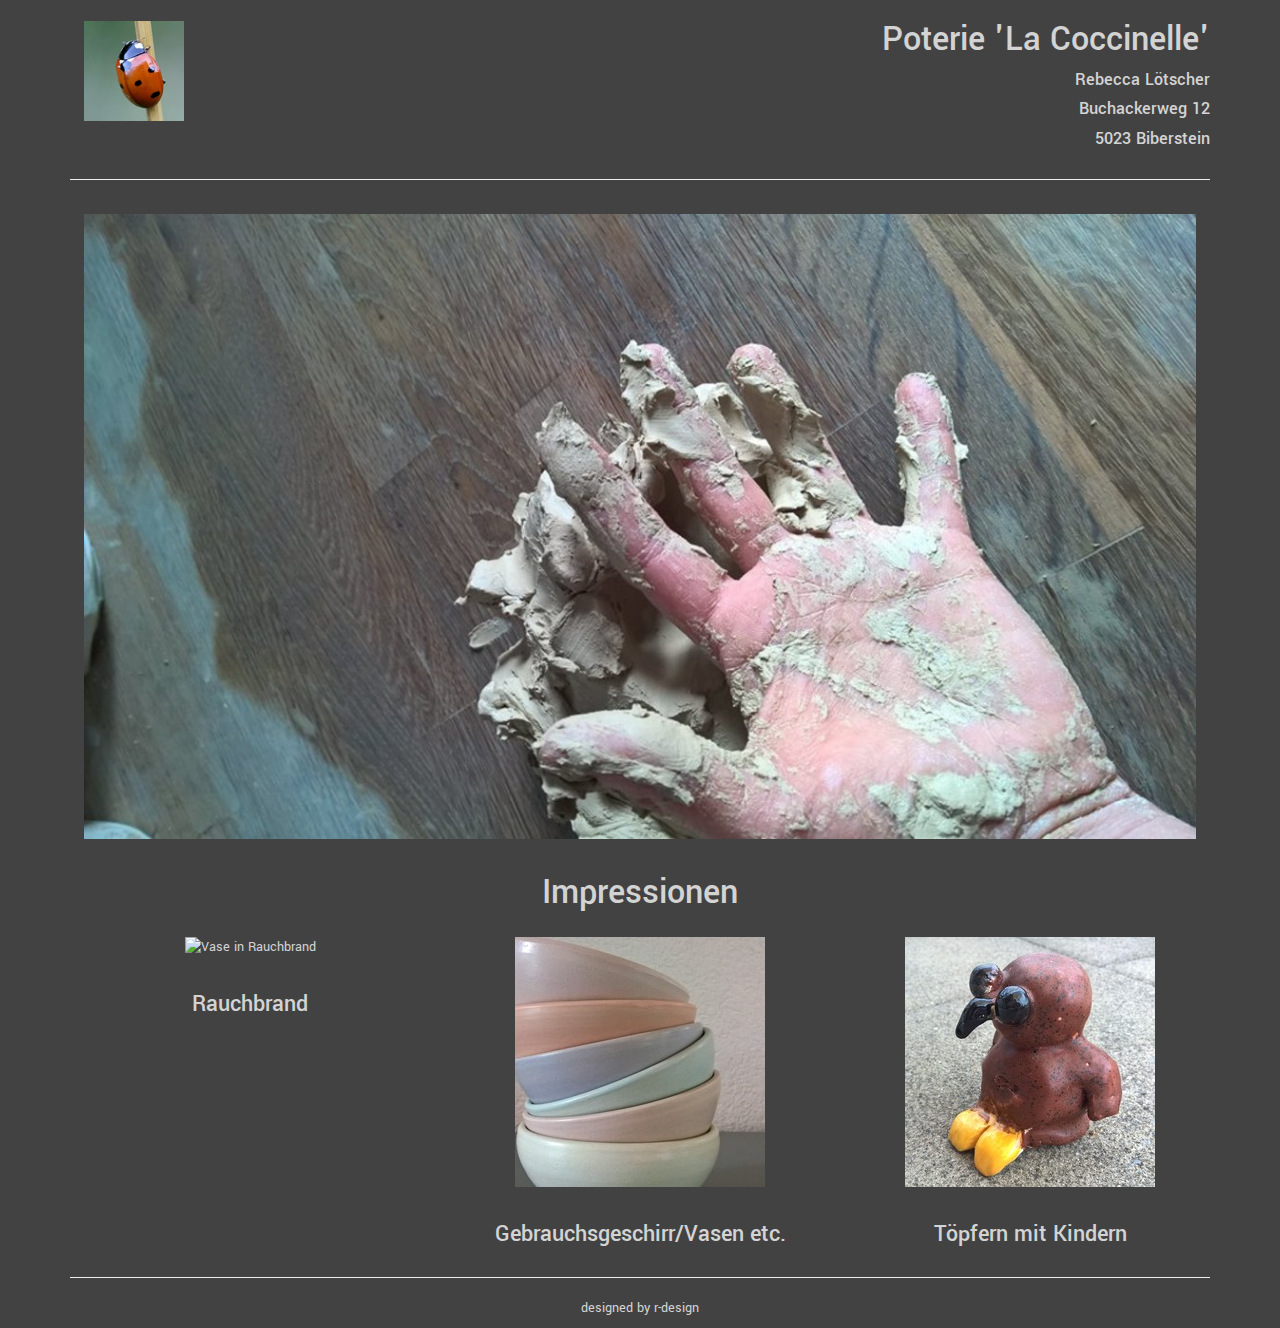
==== index.html @ 9c575f83 "docs: add rauchbrand.html and link to index.html; include navigation buttons" ====
<!DOCTYPE html>
<html>
  <head>
    <meta charset="utf-8">
    <link href="https://fonts.googleapis.com/css?family=Yantramanav" rel="stylesheet">
    <meta name="viewport" content="width=device-width, initial-scale=1">
    <!-- Bootstrap and custom style sheets -->
    <link rel="stylesheet" href="css/bootstrap.min.css">
    <link rel="stylesheet" href="css/master.css">
    <title>Poterie 'La Coccinelle'</title>
  </head>
  <body>
    <!-- complete content of home page -->
    <div class="container">
      <!-- header -->
      <header class="row text-center">
        <div class="col-md-6 text-left">
          <img class="logo" src="pictures/logo.svg" alt="Logo">
        </div>
        <div class="col-md-6 text-right">
          <h1>Poterie 'La Coccinelle'</h1>
          <h4>Rebecca Lötscher</h4>
          <h4>Buchackerweg 12</h4>
          <h4>5023 Biberstein</h4>
        </div>
      </header>
      <!-- devider header/main -->
      <section class="row">
        <div class="col-md-12">
          <hr>
        </div>
      </section>
      <!-- title picture -->
      <article class="row">
        <div class="col-md-12">
          <img class="img-responsive" src="pictures/hand.jpg" alt="Hand mit Ton">
        </div>
      </article>
      <!-- title -->
      <section class="row">
        <div class="col-md-12 text-center">
          <h1>Impressionen</h1>
        </div>
      </section>
      <!-- main content incl. links -->
      <section class="row">
        <!-- Rauchbrand section -->
        <article class="col-md-4 text-center">
          <img src="pictures/rauchbrand.jpg" alt="Vase in Rauchbrand">
         <h3>
           <a href="html/rauchbrand.html">Rauchbrand</a>
         </h3>
        </article>
        <!-- Sonstiges section -->
        <article class="col-md-4 text-center">
          <img src="pictures/bowls_q_250.jpg" alt="">
          <h3>
            <a href="#">Gebrauchsgeschirr/Vasen etc.</a>
          </h3>
        </article>
        <!-- Kinder section -->
        <article class="col-md-4 text-center">
          <img src="pictures/eule_q_250.jpg" alt="">
          <h3>
            <a href="#">Töpfern mit Kindern</a>
          </h3>
        </article>
      </section>
      <!-- devider main/footer -->
      <section class="row">
        <div class="col-md-12">
          <hr>
        </div>
      </section>
      <!-- footer -->
      <footer class="row">
        <div class="col-md-12 text-center">
          <p>designed by r-design</p>
        </div>
      </footer>

    </div>
  </body>
</html>
---- css/master.css ----
body {
  background-color: #424242;
  color: lightgrey;
  font-family: 'Yantramanav', sans-serif;
}

a {
  color: inherit;
}

a:hover {
  color: black;
}

img {
  padding: 1em;
}

.logo {
  padding-top: 1.5em;
}

.custom-button {
  background-color: inherit;
  color: inherit;
  margin: 2em;
  border-radius: 0px;
}
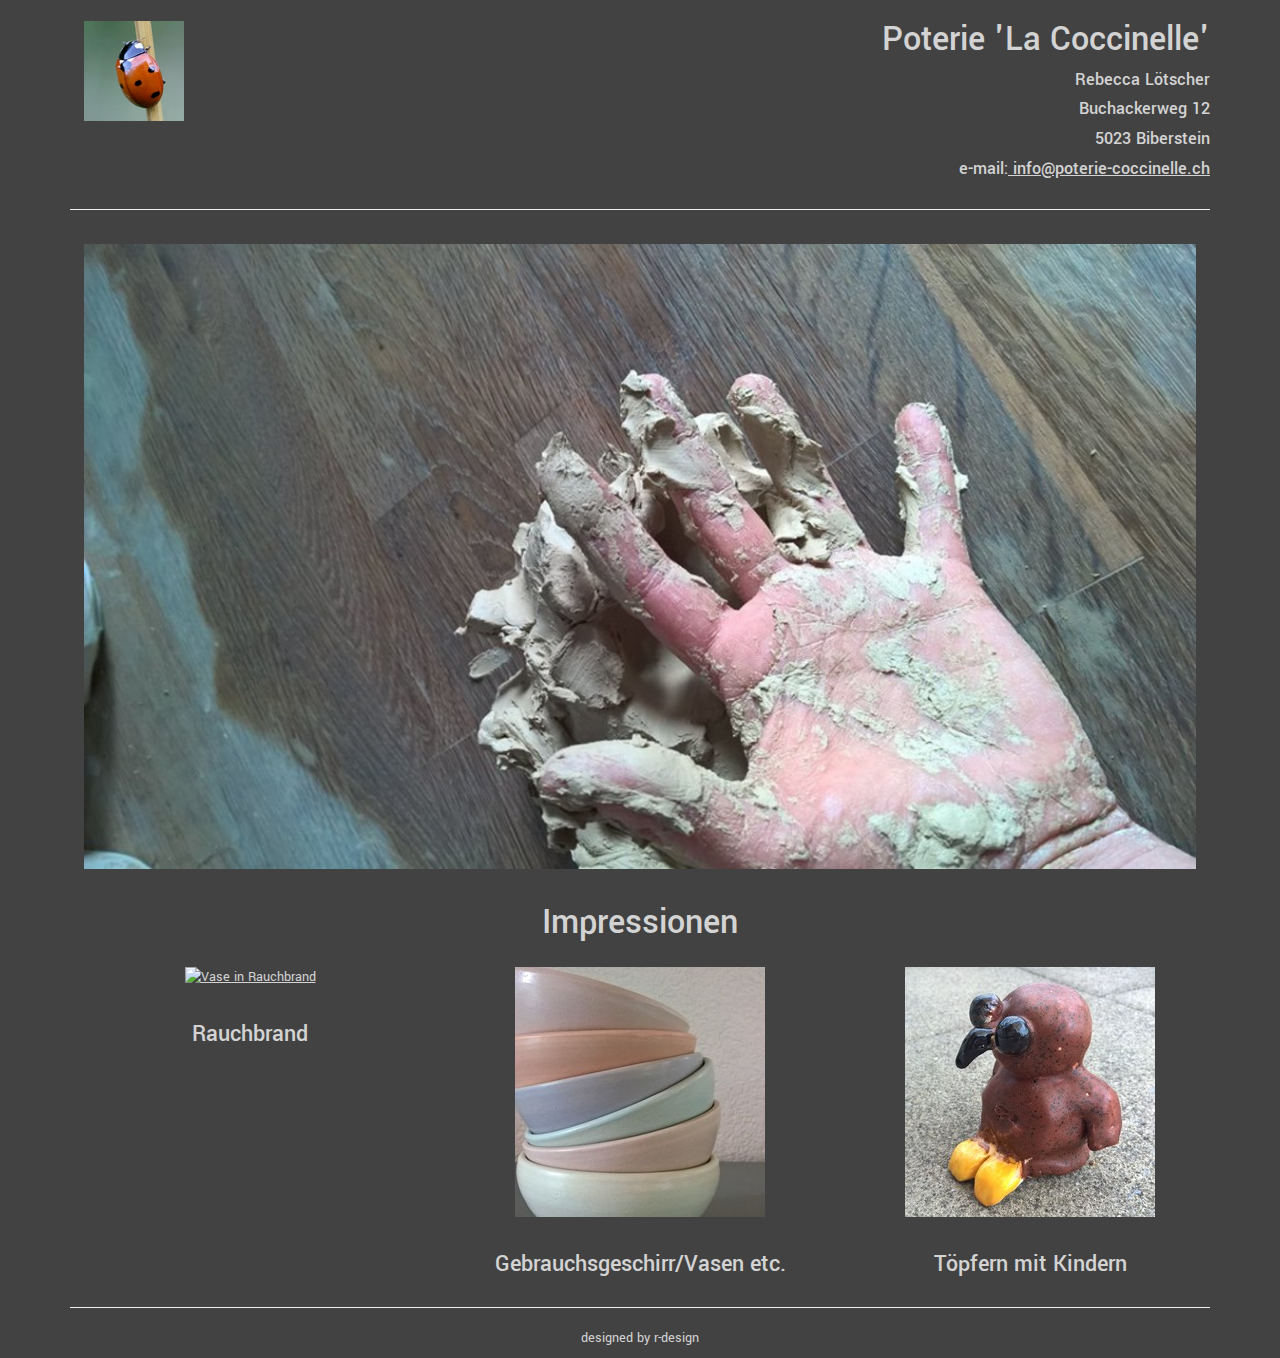
==== commit f7c4e0dc: "docs: add remaining pages and minor changes to content and style" ====
--- a/index.html
+++ b/index.html
@@ -22,6 +22,7 @@
           <h4>Rebecca Lötscher</h4>
           <h4>Buchackerweg 12</h4>
           <h4>5023 Biberstein</h4>
+          <h4>e-mail:<a class="mail" href="mailto:info@poterie-coccinelle.ch"> info@poterie-coccinelle.ch</h4>
         </div>
       </header>
       <!-- devider header/main -->
@@ -55,14 +56,14 @@
         <article class="col-md-4 text-center">
           <img src="pictures/bowls_q_250.jpg" alt="">
           <h3>
-            <a href="#">Gebrauchsgeschirr/Vasen etc.</a>
+            <a href="html/diverses.html">Gebrauchsgeschirr/Vasen etc.</a>
           </h3>
         </article>
         <!-- Kinder section -->
         <article class="col-md-4 text-center">
           <img src="pictures/eule_q_250.jpg" alt="">
           <h3>
-            <a href="#">Töpfern mit Kindern</a>
+            <a href="html/children.html">Töpfern mit Kindern</a>
           </h3>
         </article>
       </section>
--- a/css/master.css
+++ b/css/master.css
@@ -20,6 +20,11 @@
   padding-top: 1.5em;
 }
 
+.mail {
+  color: inherit;
+  text-decoration: underline;
+}
+
 .custom-button {
   background-color: inherit;
   color: inherit;
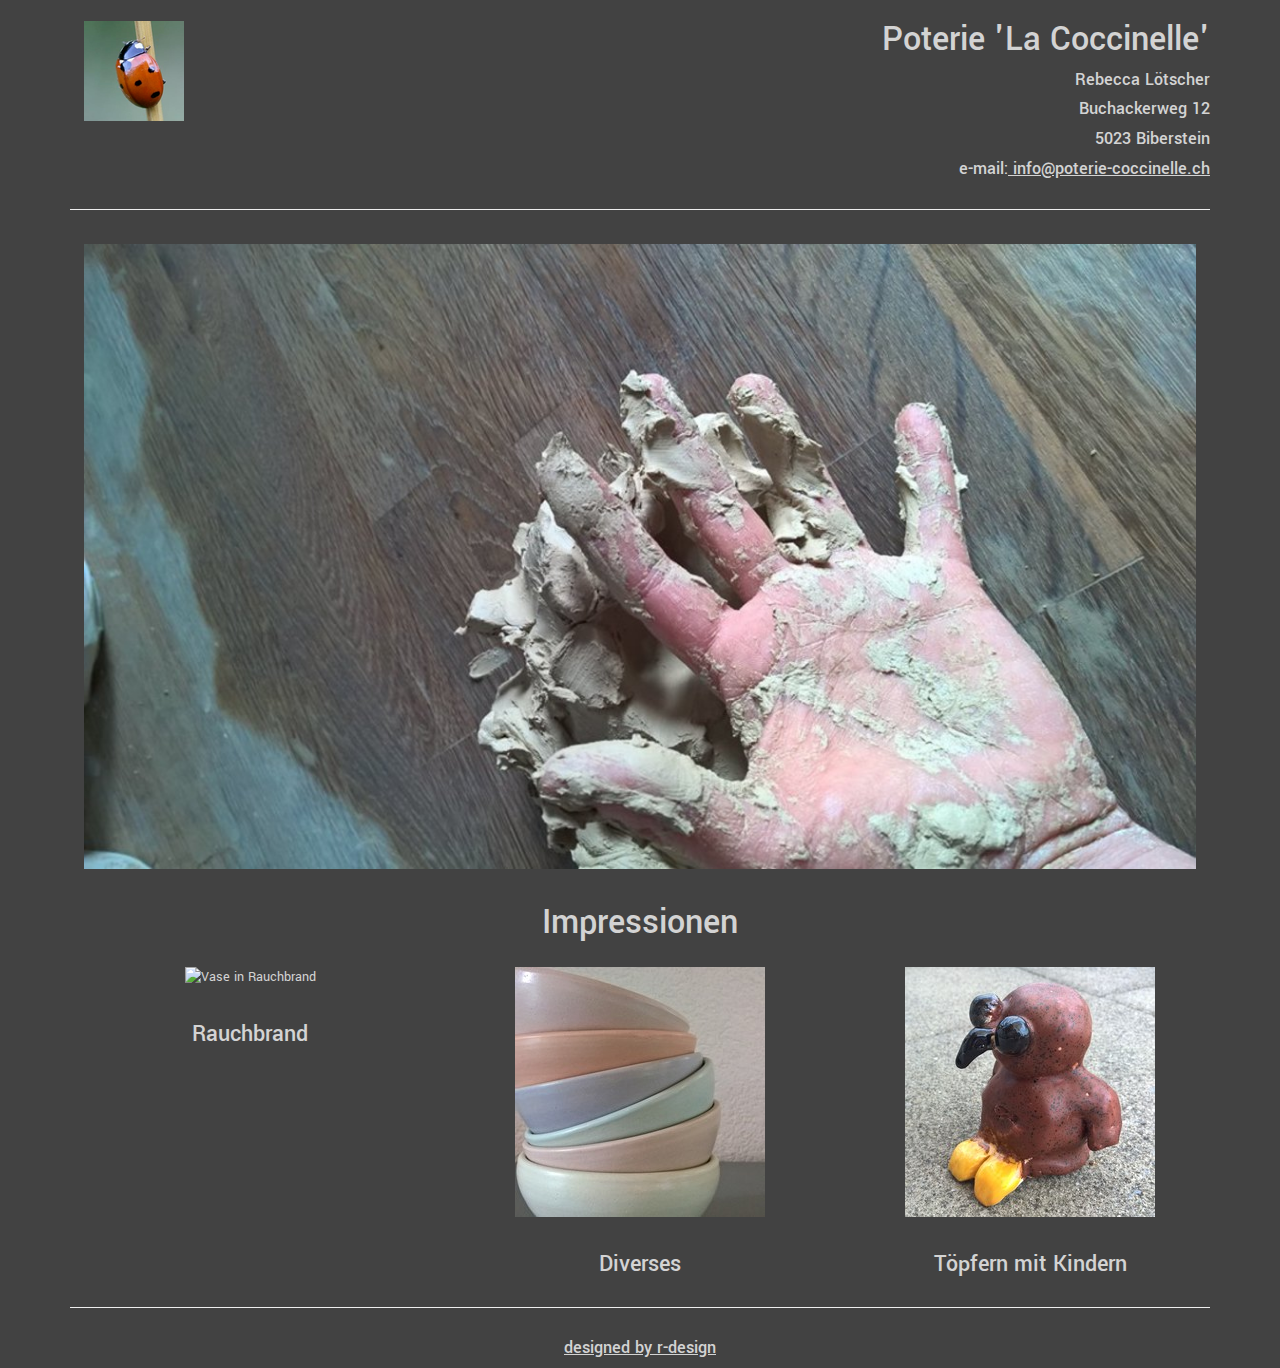
==== commit bf096b85: "feat: add link to r-design in footer" ====
--- a/index.html
+++ b/index.html
@@ -22,7 +22,7 @@
           <h4>Rebecca Lötscher</h4>
           <h4>Buchackerweg 12</h4>
           <h4>5023 Biberstein</h4>
-          <h4>e-mail:<a class="mail" href="mailto:info@poterie-coccinelle.ch"> info@poterie-coccinelle.ch</h4>
+          <h4>e-mail:<a class="mail" href="mailto:info@poterie-coccinelle.ch"> info@poterie-coccinelle.ch</a></h4>
         </div>
       </header>
       <!-- devider header/main -->
@@ -48,15 +48,15 @@
         <!-- Rauchbrand section -->
         <article class="col-md-4 text-center">
           <img src="pictures/rauchbrand.jpg" alt="Vase in Rauchbrand">
-         <h3>
-           <a href="html/rauchbrand.html">Rauchbrand</a>
-         </h3>
+          <h3>
+            <a href="html/rauchbrand.html">Rauchbrand</a>
+          </h3>
         </article>
         <!-- Sonstiges section -->
         <article class="col-md-4 text-center">
           <img src="pictures/bowls_q_250.jpg" alt="">
           <h3>
-            <a href="html/diverses.html">Gebrauchsgeschirr/Vasen etc.</a>
+            <a href="html/diverses.html">Diverses</a>
           </h3>
         </article>
         <!-- Kinder section -->
@@ -76,10 +76,9 @@
       <!-- footer -->
       <footer class="row">
         <div class="col-md-12 text-center">
-          <p>designed by r-design</p>
+          <h4><a class="mail" href="http://www.r-design.ch/">designed by r-design</h4>
         </div>
       </footer>
-
     </div>
   </body>
 </html>
